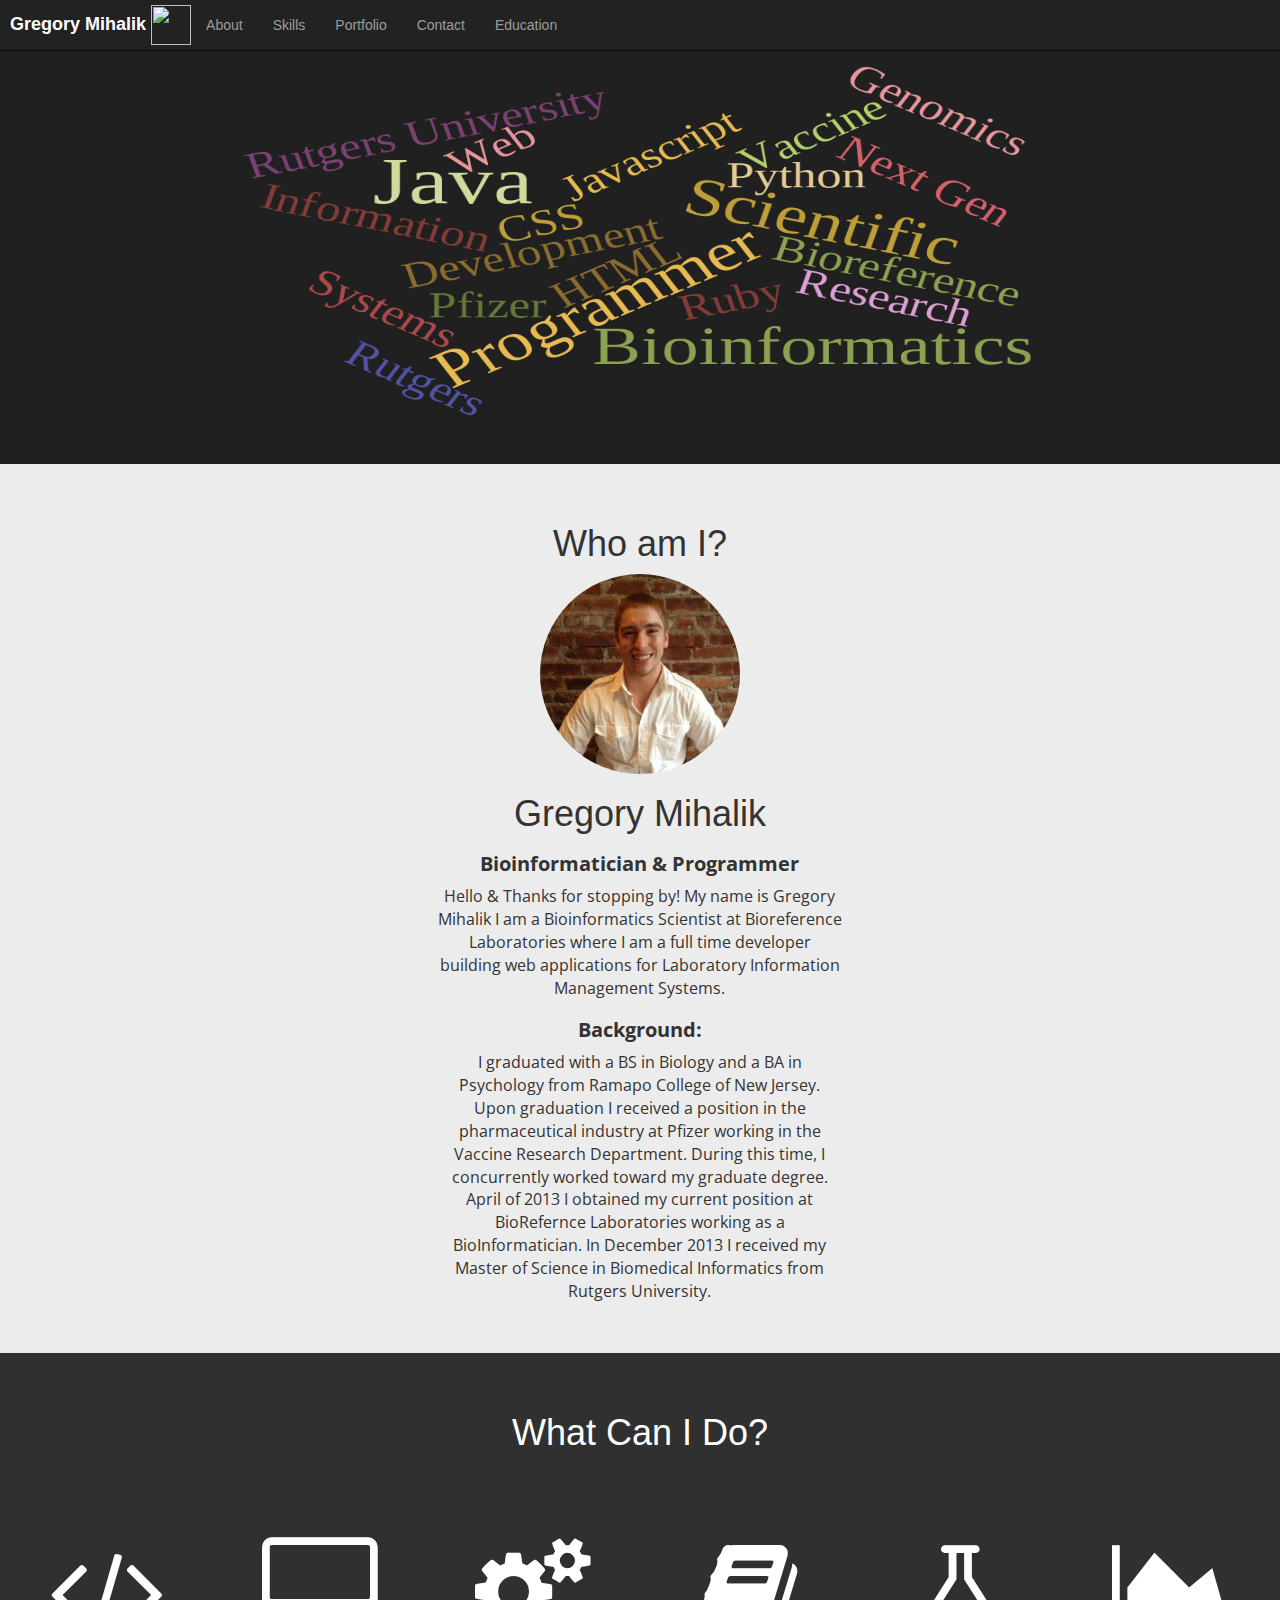
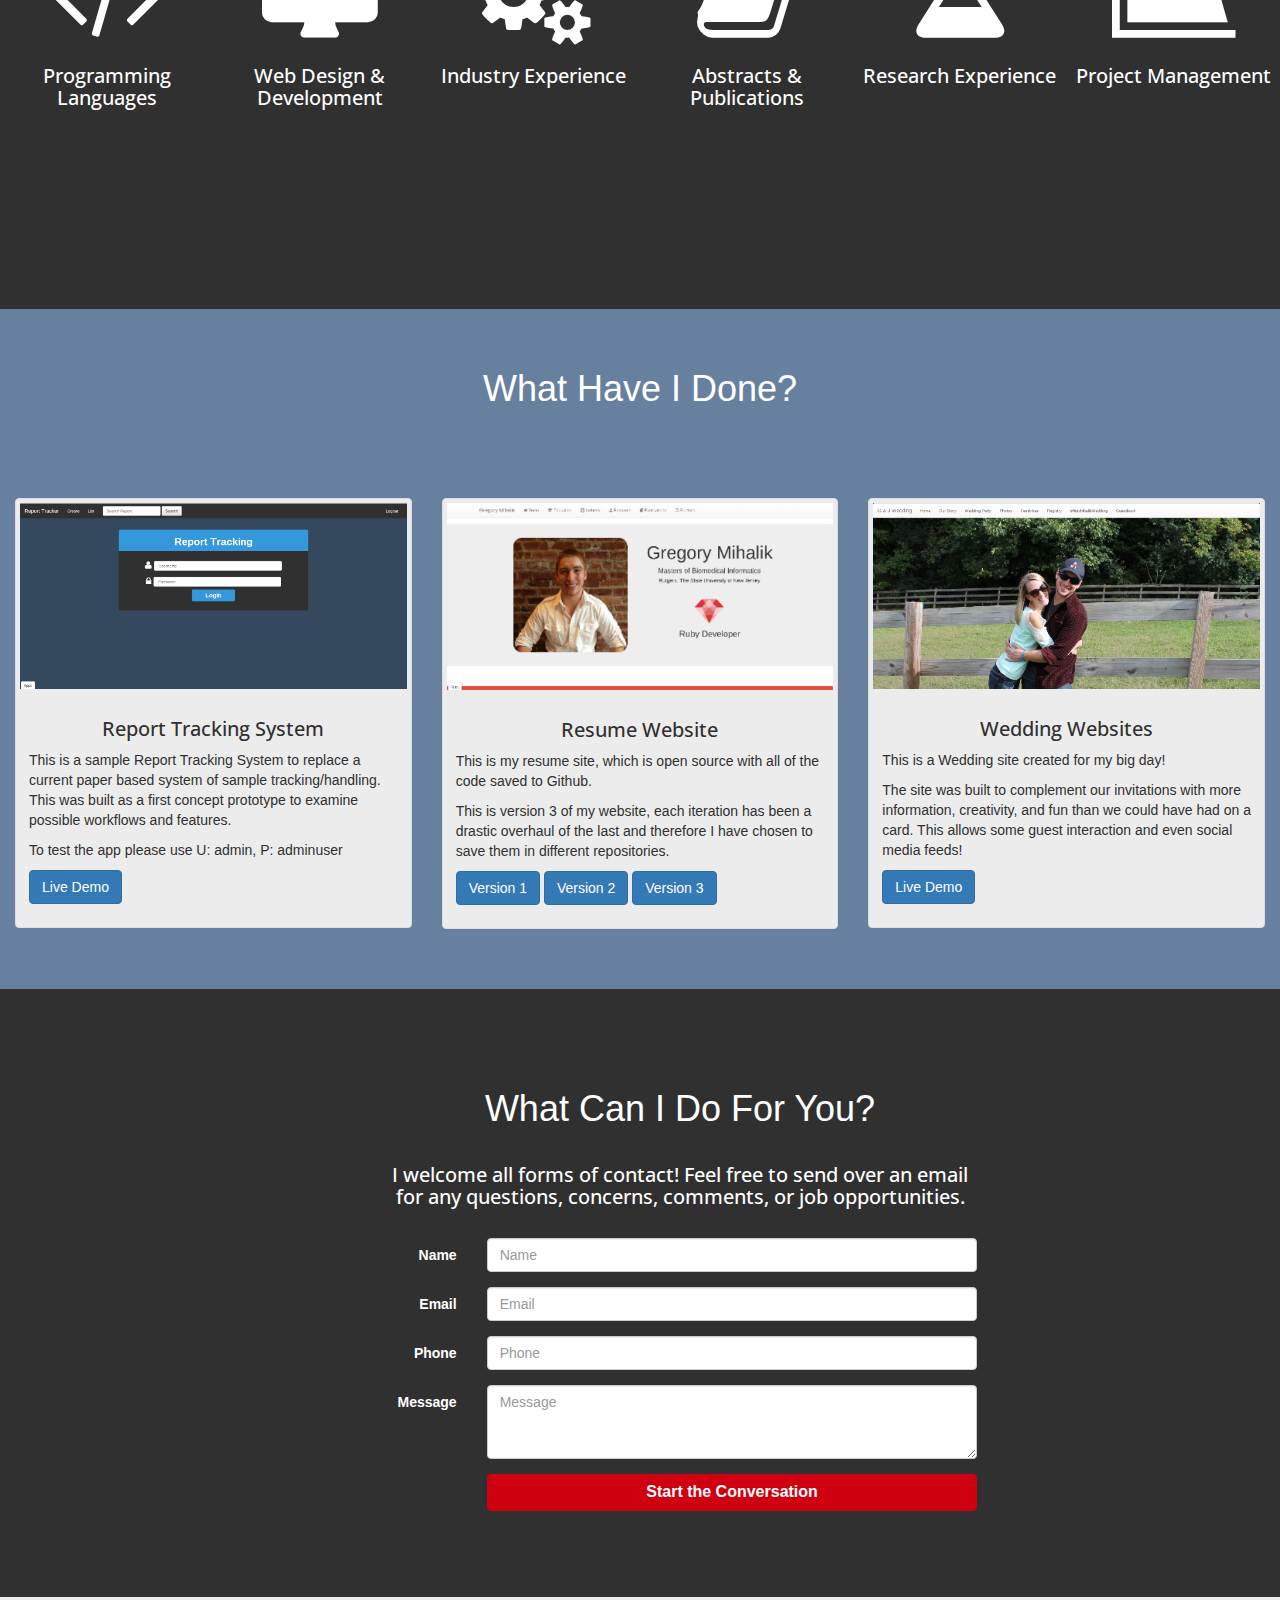
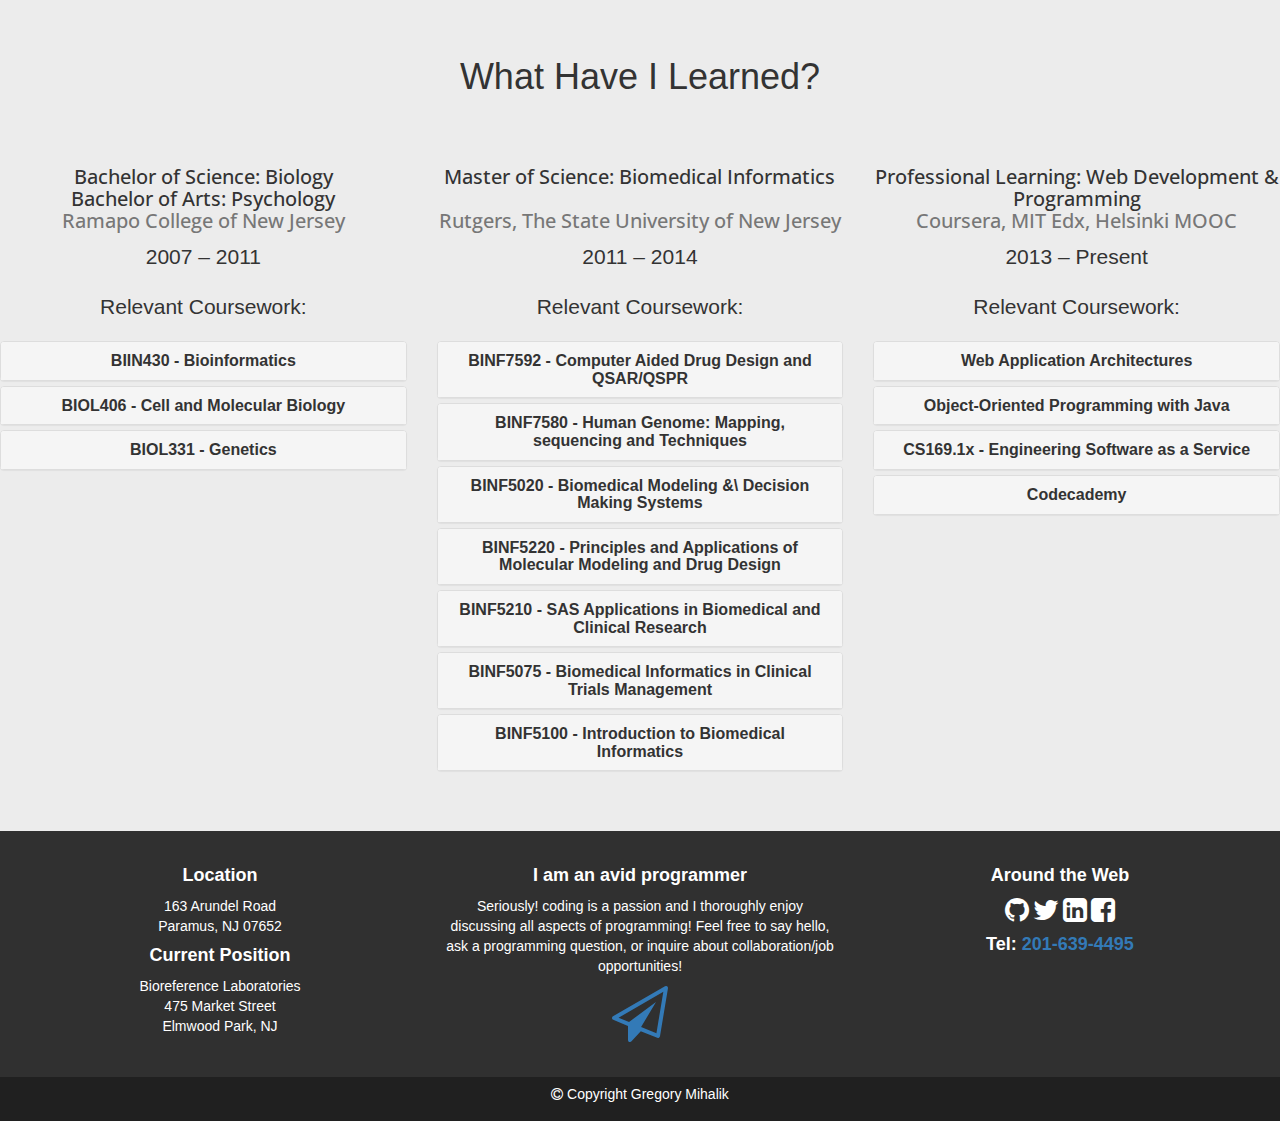
==== index.html @ 8626e76a "First Commit" ====
<html>
<head>
  <meta charset="utf-8">
  <title>Gregory Mihalik</title>
  <meta http-equiv="X-UA-Compatible" content="IE=edge">
  <link rel="stylesheet" href="https://netdna.bootstrapcdn.com/bootstrap/3.2.0/css/bootstrap.min.css" />
  <link rel="stylesheet" href="https://maxcdn.bootstrapcdn.com/bootstrap/3.2.0/css/bootstrap-theme.min.css" />
  <link rel="stylesheet" href="https://netdna.bootstrapcdn.com/font-awesome/4.2.0/css/font-awesome.css" />
  <link rel="stylesheet" type="text/css" href="https://fonts.googleapis.com/css?family=Pacifico&effect=emboss">
  <link href='http://fonts.googleapis.com/css?family=Open+Sans+Condensed:300,700' rel='stylesheet' type='text/css'>
  <link href='http://fonts.googleapis.com/css?family=Roboto+Slab' rel='stylesheet' type='text/css'>
  <link rel="stylesheet" href="./css/flat-resume-designs.css" type='text/css' />
</head>

<body>
  <div class="container">
    <nav class="navbar navbar-inverse navbar-fixed-top" role="navigation">
      <div class="container-fluid">
        <div class="navbar-header">
          <button type="button" class="navbar-toggle collapsed" data-toggle="collapse" data-target="#bs-example-navbar-collapse-1">
            <span class="sr-only">Toggle navigation</span>
            <span class="icon-bar"></span>
            <span class="icon-bar"></span>
            <span class="icon-bar"></span>
          </button>
          <a class="navbar-brand" href="#main-banner"><h4>Gregory Mihalik
                  <img src="" style="height:40px;"></h4>
                  <!--<img src="./oculardesigns_alt.png" style="height:50px;width:75px;padding:0px;margin:0px;">-->
                </a>
        </div>

        <div class="collapse navbar-collapse" id="bs-example-navbar-collapse-1">
          <ul class="nav navbar-nav">
            <li><a href="#the-what">About</a>
            </li>
            <li><a href="#the-services">Skills</a>
            </li>
            <li><a href="#the-portfolio">Portfolio</a>
            </li>
            <li><a href="#the-outreach">Contact</a>
            </li>
            <li><a href="#the-lab">Education</a>
            </li>
          </ul>
        </div>
      </div>
    </nav>

    <div class="row featurette">
      <div id="main-banner" class="col-xs-12" style="background:#202020;">
        <h1 id="brand"><img src="./media/wordcloud4.png" style="height:15%;width:75%;"></h1>
      </div>
    </div>

    <div id="the-what" class="row featurette">
      <div class="col-sm-12">
        <h2>Who am I?</h2>
      </div>
    </div>
    <div id="the-lab-details" class="row featurette">
      <div class="col-sm-4">
        <!--<p><img id="head-shot" src="./media/1bb7983.jpg"></p>-->
      </div>
      <div class="col-sm-4">
        <p>
          <img id="head-shot" src="./media/1bb7983.jpg">
        </p>
        <h2>Gregory Mihalik</h2>
        <h3><strong>Bioinformatician & Programmer</strong></h3>
        <p id="profile-details">
          Hello & Thanks for stopping by! My name is Gregory Mihalik I am a Bioinformatics Scientist at Bioreference Laboratories where I am a full time developer building web applications for Laboratory Information Management Systems.
          </p>
          <h3><strong>Background:</strong></h3>
          <p id="profile-details">
          I graduated with a BS in Biology and a BA in Psychology from Ramapo College of New Jersey. Upon graduation I received a position in the pharmaceutical industry at Pfizer working in the Vaccine Research Department. During this time, I concurrently
          worked toward my graduate degree. April of 2013 I obtained my current position at BioRefernce Laboratories working as a BioInformatician. In December 2013 I received my Master of Science in Biomedical Informatics from Rutgers University.
        </p>
      </div>
      <div class="col-sm-4">
        <!--<p><img id="head-shot" src="./media/1bb7983.jpg"></p>-->
      </div>
    </div>

    <div id="the-services" class="row featurette">
      <div class="col-md-12">
        <h2>What Can I Do?</h2>
        <div id="services-details" class="row featurette">
          <div class="col-sm-2">
            <button class="modal-btn" data-toggle="modal" data-target="#develop">
              <h2><i class="fa fa-code fa-3x"></i></h2>
              <h3>Programming Languages</h3>
            </button>
          </div>
          <div class="col-sm-2">
            <button class="modal-btn" data-toggle="modal" data-target="#webdesign">
              <h2><i class="fa fa-desktop fa-3x"></i></h2>
              <h3>Web Design & Development</h3>
            </button>
          </div>
          <div class="col-sm-2">
            <button class="modal-btn" data-toggle="modal" data-target="#industry-exp">
              <h2><i class="fa fa-cogs fa-3x"></i></h2>
              <h3>Industry Experience</h3>
            </button>
          </div>
          <div class="col-sm-2">
            <button class="modal-btn" data-toggle="modal" data-target="#social">
              <h2><i class="fa fa-book fa-3x"></i></h2>
              <h3>Abstracts &amp; Publications</h3>
            </button>
          </div>
          <div class="col-sm-2">
            <button class="modal-btn" data-toggle="modal" data-target="#research-exp">
              <h2><i class="fa fa-flask fa-3x"></i></h2>
              <h3>Research Experience</h3>
            </button>
          </div>
          
          <div class="col-sm-2">
            <button class="modal-btn" data-toggle="modal" data-target="#analytics">
              <h2><i class="fa fa-area-chart fa-3x"></i></h2>
              <h3>Project Management</h3>
            </button>
          </div>
        </div>
      </div>
    </div>

    <!-- Begin Modals -->
    <div class="modal fade" id="webdesign" tabindex="-1" role="dialog" aria-labelledby="myModalLabel" aria-hidden="true">
      <div class="modal-dialog">
        <div class="modal-content">
          <div class="modal-header">
            <button type="button" class="close" data-dismiss="modal"><span aria-hidden="true">&times;</span><span class="sr-only">Close</span>
            </button>
            <h4 class="modal-title" id="myModalLabel">Web Design & Development</h4>
          </div>
          <div class="modal-body">
           <h3>I design and develop web applications utilizting the following practices:</h3>
            <ul>
              <li>Object-Oriented Design (OOD) & Object-Oriented Programming (OOP)</li>
              <li>User Experience Planning & User Interface Design</li>
              <li>Responsive Mobile Friendly Designs</li>
              <li>Cross-browser functinality</li>
            </ul>
          <h3>I implement these practices to when :</h3>
            <ul>
              <li>Web applications using Ruby Sinatra and Python Flask</li>
              <li>File parsing and data extraction</li>
              <li>API Development and integration with 3rd party vendors</li>
              <li>Full stack web development</li>
            </ul>

          </div>
          <div class="modal-footer">
            <button type="button" class="btn btn-default" data-dismiss="modal">Close</button>
          </div>
        </div>
      </div>
    </div>
    <div class="modal fade" id="industry-exp" tabindex="-1" role="dialog" aria-labelledby="myModalLabel" aria-hidden="true">
      <div class="modal-dialog">
        <div class="modal-content">
          <div class="modal-header">
            <button type="button" class="close" data-dismiss="modal"><span aria-hidden="true">&times;</span><span class="sr-only">Close</span>
            </button>
            <h4 class="modal-title" id="myModalLabel">Industry Experience</h4>
          </div>
          <div class="modal-body">
                    <h3>April 2013 – Present: Bioinformatics Scientist 
          <br><span class="text-muted">Bio-reference Laboratories, Elmwood Park, NJ</span></h3>
          <p class="lead" style="font-size:16px">Perform microarray Comparative Genomic Hybridization experiments on patient blood and bone marrow samples in the Cancer Genetics department. Assist in the generation and collection of data for patient samples.Utilize Bioinformatics skills to facilitate and streamline laboratory functions and data analysis.</p>
        <ul>
            <li><p style="font-size:15px">Perform job responsibilities in a CLIA-certified oncology diagnostics laboratory according to cGMP/GLP compliance guidelines and all other regulatory agency requirements.</p></li>
            <li><p style="font-size:15px">Preparation, extraction, and purification of DNA from patient peripheral blood and bone marrow samples.</p></li>
            <li><p style="font-size:15px">Perform array Comparative Genomic Hybridization, array CGH, experiments and associated data analysis.  </p></li>
            <li><p style="font-size:15px">Apply Good Documentation skills and advance skills in Microsoft Office suite and software applications.</p></li>
            <li><p style="font-size:15px">Utilize Agilent Genomic Workbench Data Analysis in order to interpret chromosomal aberrations.</p></li>
            <li><p style="font-size:15px">Maintain and develop in-house laboratory information management systems to increase automation and increase workflow capabilities.</p></li>
            <li><p style="font-size:15px">Facilitate the creation of a Somatic cancer mutation Hot Spot panel for the development of a Next Generation Sequencing test. </p></li>
            <li><p style="font-size:15px">Address user issues with tracking system using support ticket monitoring system.</p></li>
            <li><p style="font-size:15px">Developing and integrating a Next Generation Sequencing pipeline to existing LIM systems for Ion Torrent PGM machines.</p></li>
        </ul>
        <hr>
        <h2 class="featurette-heading">June 2011 – April 2013: Associate Scientist<br>
          <span class="text-muted">Pfizer Inc. Pearl River, NY - Vaccine Research Department </span></h2>
          <p class="lead" style="font-size:16px">Contract Associate Scientist with Kelly Scientific Services Perform Serum Bactericidal Assays (SBA) for high throughput clinical testing for the development of a vaccine against Neisseria Meningitidis serogroup B (MnB). Assist in the generation and collection of data for Phase II and Phase III clinical trials. Collaborate in validating laboratory equipment and assay reagents.</p>
          <ul>
            <li><p style="font-size:15px">Clinical testing of antibody responses through bactericidal assays using aseptic techniques under current BSL-II conditions.</p></li>
            <li><p style="font-size:15px">Perform job responsibilities in compliance with cGMP/GLP guidelines and all other regulatory agency requirements.</p></li>
            <li><p style="font-size:15px">Apply Good Documentation skills and advance skills in Microsoft Office suite and software applications.</p></li>
            <li><p style="font-size:15px">Collaborate in investigational projects in order to examine assay parameters and present data and reports to senior management for experiment optimization.</p></li>
            <li><p style="font-size:15px">Participate in cross functional groups to develop processes for the streamlining of pre-clinical data housing. (Access database)</p></li>
          </ul>
        </div>  
          </div>
        </div>
      </div>
    </div>
    <div class="modal fade" id="social" tabindex="-1" role="dialog" aria-labelledby="myModalLabel" aria-hidden="true">
      <div class="modal-dialog">
        <div class="modal-content">
          <div class="modal-header">
            <button type="button" class="close" data-dismiss="modal"><span aria-hidden="true">&times;</span><span class="sr-only">Close</span>
            </button>
            <h4 class="modal-title" id="myModalLabel">Abstracts &amp; Publications</h4>
          </div>
          <div class="modal-body">
            <h2 class="featurette-heading">Publications</h2>
        <p>CG Reich, <strong>GR Mihalik</strong>, AN Iskander, JC Seckler, MS Weiss. “Adolescent chronic mild stress alters hippocampal CB1 receptor-mediated excitatory neurotransmission and plasticity” Neuroscience. 2013 Sep 13. pii: S0306-4522(13)00762-8. 
        <a href= "http://www.ncbi.nlm.nih.gov/pubmed/?term=mihalik+gr">doi: 10.1016/j.neuroscience.2013.08.066.</a></p>
        <hr>
        
        <h2 class="featurette-heading">Abstracts</h2>
        <p>A Leon, D Dias-santagata, JM Marino, KD Moreno, R Obrera, <strong>GR Mihalik</strong>, Y Kemel, DR Borger, LP Le, AJ Lafrate, J Weisberger. “Tumor Profiling: A Clinical Approach for Personalized Medicine” (2013)</p>
        <hr>
        <p>A Leon, DW Sevilla, JM Marino, KD Moreno, R Obrera, <strong>GR Mihalik</strong>, Y Kemel, P Lee, L Feldman, L Alexa, C Villamil, Y Shevchenko, J Weisberger. “Array Comparative Genomic Hybridization: a First Tier Clinical Diagnostic Test for the Genomic Profiling and Prognosis of Lymphoid and Plasma Cells Neoplasms” (2013)</p>
        <hr>
        <p>W Levine, <strong>GR Mihalik</strong>, K Manz, CG Reich. “Effects of Chronic Social Defeat on Hippocampal-Dependent Fear Conditioning in Adolescent Rats” (2011) Hunter College, New York. N.E.U.R.O.N</p>
        <hr>
        <p>MS Weiss, A Iskander, <strong>GR Mihalik</strong>, C Siochi, A Swanson, S Meilands, CG Reich. “Chronic Stress Regulation of the Endocannabinoid System: Effects on Hippocampal Synaptic Physiology” (2010) San Diego, CA. Society for Neuroscience. Hunter College, New York, NY. N.E.U.R.O.N</p>
        <hr>
        <p>MS Weiss, A Iskander, <strong>GR Mihalik</strong>, C Siochi, A Swanson, S Meilands, CG Reich. “Effects of Chronic Mild Stress on Trace and Contextual Fear Conditioning in Male and Female Rats” (2010) Hunter College, New York, NY. N.E.U.R.O.N. Chicago, IL, Society for Neuroscience</p>
        <hr>
        <p>MS Weiss, A Iskander, <strong>GR Mihalik</strong>, A Swanson, CG Reich. “Effects of Stress on Conditioned Taste Aversion” (2010) Mahwah, NJ. Ramapo College Psychology Symposium</p>

          </div>
          <div class="modal-footer">
            <button type="button" class="btn btn-default" data-dismiss="modal">Close</button>
          </div>
        </div>
      </div>
    </div>
    <div class="modal fade" id="research-exp" tabindex="-1" role="dialog" aria-labelledby="myModalLabel" aria-hidden="true">
      <div class="modal-dialog">
        <div class="modal-content">
          <div class="modal-header">
            <button type="button" class="close" data-dismiss="modal"><span aria-hidden="true">&times;</span><span class="sr-only">Close</span>
            </button>
            <h4 class="modal-title" id="myModalLabel">Research Experience</h4>
          </div>
          <div class="modal-body">
            <h3>January 2013 - Present</h3>
        <h4>University of Medicine and Dentistry of New Jersey, Newark, NJ   
        <br>Biomedical Informatics Department <br>Computational Docking, Protein Structure Analysis</h4>
        <p>
        <ul>
            <li>Performing protein-ligand docking and protein structural analysis study</li>
            <li>Preparation of Focal Adhesion Kinase, FAK, protein structure PDB files for docking analysis using UCSD Chimera</li>
            <li>Compilation of chemical database for analysis using NCI Chemical Data-bank</li>
            <li>Computational Docking of FAK Inhibitors to Ameliorate the Effects of FAK – VEGFR-3 Protein – Protein Interaction as a Possible Cancer Therapy</li>
            <li>Implementation of UCSF DOCK for the computational docking of chemical database against FAK - VEGFR-3 binding pocket</li>
        </ul>
        </p>
        
        <hr>
        
        <h3>June 2010 – June 2011</h3>
        <h4>Ramapo College of New Jersey, Mahwah, NJ Psychology (Neuroscience) Department
        <br>In Vivo Electrophysiology, Hippocampus recordings</h4>
        <p>
        <ul>
            <li>Organized and performed chronic mild unpredictable stress protocol on 18 – 24 animals per cycle for 3 cycles</li>    
            <li>Performed regular care and maintenance for animals and cage room</li>
            <li>Preparation of artificial cerebral spinal fluid and other experiment pharmaceutical solutions</li>
            <li>Performed dissection, extraction, and preparation of hippocampus slices</li>
            <li>Conducted electrophysiology experiments recording field populations of neural responses under normal and various pharmacological conditions</li>
            <li>Presented preliminary results at Society for Neuroscience annual national meeting, San Diego, CA, <br> under the abstract <strong>“Chronic Stress Regulation of the Endocannabinoid System: Effects on Hippocampal Synaptic Physiology”</strong></li>
        </ul>
        
        <hr>
        
        <h3>June 2009 – June 2010</h3>
        <h4>Ramapo College of New Jersey, Mahwah, NJ Psychology (Neuroscience) Department
        <br>Behavioral Pharmacology involving the endocannabinoid system, stress, aversive learning and gender differences.</h4>
        <p>
        <ul>
            <li>Performed chronic mild unpredictable stress protocol on 18 – 24 animals per cycle for 4 cycles</li>
            <li>Performed regular care and maintenance for animals and cage room</li>
            <li>Conducted fear conditioning experiments</li>
            <li>Assisted in recording and analysis of freezing behavior data</li>
            <li>Presented results at North East Undergraduate Research Organization for Neuroscience, Boston, MA <br> under the  abstract <strong>“Effects of Chronic Mild Stress on Trace and Contextual Fear Conditioning in Male and Female Rats”</strong></li>
        </ul>
        </p>
            
          </div>
          <div class="modal-footer">
            <button type="button" class="btn btn-default" data-dismiss="modal">Close</button>
          </div>
        </div>
      </div>
    </div>
    <div class="modal fade" id="develop" tabindex="-1" role="dialog" aria-labelledby="myModalLabel" aria-hidden="true">
      <div class="modal-dialog">
        <div class="modal-content">
          <div class="modal-header">
            <button type="button" class="close" data-dismiss="modal"><span aria-hidden="true">&times;</span><span class="sr-only">Close</span>
            </button>
            <h4 class="modal-title" id="myModalLabel">Programming Languages</h4>
          </div>
          <div class="modal-body">
           <h3>Programming is about the right tool for the right job, during my experiences
           as a developer I have learned to use many tools to solve a variety of problems.</h3>
           
           <h3>Proficient With:</h3>
           <ul id="prog-list">
             <li>Python</li>
             <li>VB</li>
             <li>MySQL</li>
             <li>HTML</li>
             <li>CSS</li>
             <li>Java</li>
           </ul>
           <h3>Familiar With:</h3>
           <ul id="prog-list">
             <li>Ruby</li>
             <li>Javascript</li>
           </ul>
          </div>
          <div class="modal-footer">
            <button type="button" class="btn btn-default" data-dismiss="modal">Close</button>
          </div>
        </div>
      </div>
    </div>
    <div class="modal fade" id="analytics" tabindex="-1" role="dialog" aria-labelledby="myModalLabel" aria-hidden="true">
      <div class="modal-dialog">
        <div class="modal-content">
          <div class="modal-header">
            <button type="button" class="close" data-dismiss="modal"><span aria-hidden="true">&times;</span><span class="sr-only">Close</span>
            </button>
            <h4 class="modal-title" id="myModalLabel">Project Management</h4>
          </div>
          <div class="modal-body">
            Project Management is an intergral part of programming design and implementation,
            within the group I work in I utilize the following for project planning and tracking:
            <ul>
              <li>JIRA for task and workload tracking using Agile methodology</li>
              <li>Microsoft Project for high level planning and timeline development</li>
              <li>Produce weekly summary reports for completed tasks, outstanding issues, and overall project progression</li>
            </ul>
          </div>
          <div class="modal-footer">
            <button type="button" class="btn btn-default" data-dismiss="modal">Close</button>
          </div>
        </div>
      </div>
    </div>
    <!-- End Modals -->

    <div id="the-portfolio" class="row featurette">
      <div class="col-md-4">
      </div>
      <div class="col-md-4">
        <h2>What Have I Done?</h2>
      </div>
      <div class="col-md-4">
      </div>
    </div>

    <div id="the-portfolio" class="row">
      <div class="col-sm-6 col-md-4">
        <div class="thumbnail">
          <img src="./media/rep-tracker.png" alt="...">
          <div class="caption">
            <h3>Report Tracking System</h3>
            <p>
              This is a sample Report Tracking System to replace a current paper based system of sample tracking/handling. This was built as a first concept prototype to examine possible workflows and features.</p>
              <p>To test the app please use U: admin, P: adminuser
            </p>
            <p><a href="http://rep-tracker-c9-gmihalik.c9.io/" class="btn btn-primary" target="_blank" role="button">Live Demo</a> 
            </p>
          </div>
        </div>
      </div>

      <div class="col-sm-6 col-md-4">
        <div class="thumbnail">
          <img src="./media/GregoryMihalik.png" alt="...">
          <div class="caption">
            <h3>Resume Website</h3>
            <p>
              This is my resume site, which is open source with all of the code saved to Github.</p> 
              <p>This is version 3 of my website, each iteration has been a drastic overhaul of the last and therefore I have chosen to save them in different repositories.
            </p>
            <p>
            <a href="https://sites.google.com/site/gregorymihalik" target="_blank" class="btn btn-primary" role="button">Version 1</a>
            <a href="https://github.com/gmihalik/resume-website" target="_blank" class="btn btn-primary" role="button">Version 2</a>
            <a href="http://www.gregorymihalik.com" target="_blank" class="btn btn-primary" role="button">Version 3</a>
            </p>
          </div>
        </div>
      </div>

      <div class="col-sm-6 col-md-4">
        <div class="thumbnail">
          <img src="./media/GnJWedding.png" alt="...">
          <div class="caption">
            <h3>Wedding Websites</h3>
            <p>This is a Wedding site created for my big day! </p>
            <p>The site was built to complement our invitations with more information, creativity, and fun than we could have had on a card. This allows some guest interaction and even social media feeds!
            </p>
            <p><a href="https://preview.c9.io/gmihalik/gj-wedding/index.html" target="_blank" class="btn btn-primary" role="button">Live Demo</a>
            </p>
          </div>
        </div>
      </div>
    </div>


    <div id="the-outreach" class="row featurette">
      <div class="col-md-3">
      </div>
      <div id="contact-form" class="col-md-6">
        <h2 id="contact-title">What Can I Do For You?</h2>
        <h3 id="contact-body">I welcome all forms of contact! Feel free to send 
        over an email for any questions, concerns, comments, or job opportunities.
        </h3>
        <form class="form-horizontal" role="form" method="post" action="test.php">
          <div class="form-group">
            <label for="inName" class="col-sm-2 control-label">Name</label>
            <div class="col-sm-10">
              <input type="text" class="form-control" name="inName" id="inName" placeholder="Name">
            </div>
          </div>
          <div class="form-group">
            <label for="inEmail" class="col-sm-2 control-label">Email</label>
            <div class="col-sm-10">
              <input type="email" class="form-control" name="inEmail" id="inEmail" placeholder="Email">
            </div>
          </div>
          <div class="form-group">
            <label for="inPhone" class="col-sm-2 control-label">Phone</label>
            <div class="col-sm-10">
              <input type="tel" class="form-control" name="inPhone" id="inPhone" placeholder="Phone">
            </div>
          </div>
          <div class="form-group">
            <label for="inMessage" class="col-sm-2 control-label">Message</label>
            <div class="col-sm-10">
              <textarea class="form-control" name="inMessage" id="inMessage" placeholder="Message" rows="3"></textarea>
            </div>
          </div>
          <div class="form-group">
            <div class="col-sm-offset-2 col-sm-10">
              <button type="submit" id="send-btn" class="btn btn-primary">Start the Conversation</button>
            </div>
          </div>
        </form>
      </div>
      <div class="col-md-3">
      </div>
    </div>

    <div id="the-lab" class="row featurette">
      <div class="col-xs-12">
        <h2>What Have I Learned?</h2>
      </div>
    </div>
    <div id="the-lab-details" class="row featurette">
      <div class="col-sm-4">
        <h3>Bachelor of Science: Biology<br>
          Bachelor of Arts: Psychology<br>
          <span class="text-muted">Ramapo College of New Jersey</span></h3>
        <p class="lead">2007 – 2011</p>
        <p class="lead">Relevant Coursework:</p>
        <div class="panel-group" id="accordionRamapo">
          <div class="panel panel-default">
            <div class="panel-heading">
              <h4 class="panel-title">
        <a data-toggle="collapse" data-parent="#accordionRamapo" href="/education#collapseRamapoOne">
          BIIN430 - Bioinformatics
        </a>
      </h4>
            </div>
            <div id="collapseRamapoOne" class="panel-collapse collapse ">
              <div class="panel-body">
                The Bioinformatics course is designed to provide hands-on introduction to this emerging technological science for students of Bioinformatics, Biology, Biochemistry, health sciences, computer science and other related fields. In this course, students will
                learn about the major issues concerning representation, analysis and application of biological, molecular and biochemical information, especially from computational point of view. This course is divided into lecture and laboratory. The
                laboratory will be taught in an Internet equipped computer lab. It contains exercises to acquaint the students with the latest Internet based as well as commercial Bioinformatics tools and resources.. The lectures will mostly focus on
                introduction to various computational methods for solving problems in genome and protein analysis. Strengths and limitations of each method will also be discussed. Some of the topics to be covered in the lectures are: Fundamentals of Gene
                Structure and Function, Database Searches, Molecular Sequence Analysis, Molecular Phylogenetics, Genomics, Gene Identification, Proteomics and Structure-Function Predictions.
              </div>
            </div>
          </div>
          <div class="panel panel-default">
            <div class="panel-heading">
              <h4 class="panel-title">
        <a data-toggle="collapse" data-parent="#accordionRamapo" href="/education#collapseRamapoTwo">
          BIOL406 - Cell and Molecular Biology
        </a>
      </h4>
            </div>
            <div id="collapseRamapoTwo" class="panel-collapse collapse">
              <div class="panel-body">
                This course consists of lecture and lab in which students will acquire the current state of knowledge about the cells and their biology at molecular level. The concept learning process will be aided with many interesting experiments. The structure and
                function of cells will be discussed in relation to important cellular processes. Concepts to be covered include: the biology of macromolecules that the cells are made of (review), the technology for probing cell structure and function,
                membrane and organelle structure and function, topics on regulation of gene expression, signal transduction, cell division, cancer, and apoptosis. The experimental approaches that have lead to the current knowledge of celular structure
                and function will be presented whenever possible. In addition, Bioinformatics, Genomics, and Proteomics which utilize computer science tools to study molecular biology, will also be introduced.
              </div>
            </div>
          </div>
          <div class="panel panel-default">
            <div class="panel-heading">
              <h4 class="panel-title">
        <a data-toggle="collapse" data-parent="#accordionRamapo" href="/education#collapseRamapoThree">
          BIOL331 - Genetics
        </a>
      </h4>
            </div>
            <div id="collapseRamapoThree" class="panel-collapse collapse">
              <div class="panel-body">
                A study of the mechanisms of inheritance and gene action from the molecular to the organismic and population levels. Topics include: Mendalian principles, molecular genetics, genetic mapping, population genetics and quantitative genetics
              </div>
            </div>
          </div>
        </div>
      </div>
      <div class="col-sm-4">
        <h3>Master of Science: Biomedical Informatics <br>
          <br><span class="text-muted">Rutgers, The State University of New Jersey</span></h3>
        <p class="lead">2011 – 2014</p>
        <p class="lead">Relevant Coursework:</p>
        <div class="panel-group" id="accordion">
          <div class="panel panel-default">
            <div class="panel-heading">
              <h4 class="panel-title">
        <a data-toggle="collapse" data-parent="#accordion" href="/education#collapseOne">
          BINF7592 - Computer Aided Drug Design and QSAR/QSPR
        </a>
      </h4>
            </div>
            <div id="collapseOne" class="panel-collapse collapse ">
              <div class="panel-body">
                One of the most commonly used computer assisted drug design methods in the optimization of lead compounds is the ligand based drug design. Representative samples of computational problems in computer assisted drug design are discussed with an emphasis
                on obtaining the deeper understanding of the computational methods and algorithms used to solve these problems. Topics covered in this course include an overview of rational drug design, the molecular modeling of small molecule by molecular
                orbital methods (semi-empirical, ab initio, density functional methods), the use of small molecular database in drug design, chemoinformatics, the development of molecular force field parameters, the conformational search of small chemical
                compounds, the determination of pharmacophore, the traditional quantitative structure activity/property relationships (QSAR/QSPR), and three dimensional QSAR methods.
              </div>
            </div>
          </div>
          <div class="panel panel-default">
            <div class="panel-heading">
              <h4 class="panel-title">
        <a data-toggle="collapse" data-parent="#accordion" href="/education#collapseTwo">
          BINF7580 - Human Genome: Mapping, sequencing and Techniques
        </a>
      </h4>
            </div>
            <div id="collapseTwo" class="panel-collapse collapse">
              <div class="panel-body">
                This course addresses the basic concepts of bioinformatics. It reviews and summarizes the computational skills needed to solve problems in biology. It discusses how to obtain, establish, and maintain research information in biology. It presents many solutions
                to bioinformatics, including software packages available, usages, and development. This is an essential prerequisite to using genomic information to explain enzymatic processes that underlie cell behavior, understanding the molecular basis
                of disease, and achieving rational drug design. Topics include: role of Genome Project in predicting and determining gene function; recent advances in DNA coding sequences and gene predictions from raw data; basic string searching algorithms;
                dynamic programming sequence alignment algorithms; protein structure prediction
              </div>
            </div>
          </div>
          <div class="panel panel-default">
            <div class="panel-heading">
              <h4 class="panel-title">
        <a data-toggle="collapse" data-parent="#accordion" href="/education#collapseThree">
          BINF5020 - Biomedical Modeling &\ Decision Making Systems
        </a>
      </h4>
            </div>
            <div id="collapseThree" class="panel-collapse collapse">
              <div class="panel-body">
                This course introduces the use of differential equations and relevant mathematical concepts to describe health care and physiological systems. The course focuses on the methods and resources of computer simulation and modeling which are suitable for analyzing
                medical and health care problems under a broad categories of conditions for constructing solutions to optimize decisions concerned with important variables both in health care organizations (such as efficacy of information transfer, productivity
                &\ resource utilization), and in physiological systems in such areas as drug dosage, pulmonary transport, cardiac output, kidney function, etc.).
              </div>
            </div>
          </div>
          <div class="panel panel-default">
            <div class="panel-heading">
              <h4 class="panel-title">
        <a data-toggle="collapse" data-parent="#accordion" href="/education#collapseFour">
          BINF5220 - Principles and Applications of Molecular Modeling and Drug Design
        </a>
      </h4>
            </div>
            <div id="collapseFour" class="panel-collapse collapse">
              <div class="panel-body">
                Topics relevant to the computational aspects of molecular modeling and drug design are discussed with an emphasis on use of the software to carry out these functions. Topics covered include the general principles of modeling small molecules, the use of
                database searching to facilitate new drug design, the use of the computer in new lead compound discovery and drug design, modeling drug-biomacromolecule interactions, protein structure modeling and prediction, and quantitative structure-function
                relationship. Didactic material covered in lectures is expanded upon and reinforced by computer laboratory assignments using SYBYL, and students are expected to complete a semester project that should demonstrate students ability to use
                the SYBYL software on specific applications
              </div>
            </div>
          </div>
          <div class="panel panel-default">
            <div class="panel-heading">
              <h4 class="panel-title">
        <a data-toggle="collapse" data-parent="#accordion" href="/education#collapseFive">
          BINF5210 - SAS Applications in Biomedical and Clinical Research
        </a>
      </h4>
            </div>
            <div id="collapseFive" class="panel-collapse collapse">
              <div class="panel-body">
                Current uses of computer as a tool for scientific enquiry are stressed. Students explore techniques for searching the computer-based databases containing research literature. Ways of formulating problems and hypotheses for statistical analysis of clinical,
                health services, laboratory and biomedical data. Issues in the design, organization and operation of randomized controlled clinical trials and intervention studies, and analysis of qualitative and quantitative data. Students use SAS programming
                techniques for management and analysis of health science data. Laboratory instruction in use and application of software packages for micro and mainframe computers
              </div>
            </div>
          </div>
          <div class="panel panel-default">
            <div class="panel-heading">
              <h4 class="panel-title">
        <a data-toggle="collapse" data-parent="#accordion" href="/education#collapseSix">
          BINF5075 - Biomedical Informatics in Clinical Trials Management
        </a>
      </h4>
            </div>
            <div id="collapseSix" class="panel-collapse collapse">
              <div class="panel-body">
                At the end of the course the student should be able to: - Describe the Clinical Trial Process and define the role of the related departments and personnel in the development of drugs, devices and biologics. - Describe the different means of acquiring
                Clinical Trial data including the use of Case Report Forms. - Plan and create a Clinical Trial Data Management Protocol document. - Create and use relational databases for the purposes of secure, efficient data storage and retrieval. -
                Describe the role of CDISC in the Clinical Trial Data Management - Apply the project management techniques such as construction of Gantt chart and Work Breakdown Structure. - Describe and apply different data cleaning techniques for ensuring
                data quality. - Identify some prescribed procedures for proper reporting of clinical trials
              </div>
            </div>
          </div>
          <div class="panel panel-default">
            <div class="panel-heading">
              <h4 class="panel-title">
        <a data-toggle="collapse" data-parent="#accordion" href="/education#collapseSeven">
          BINF5100 - Introduction to Biomedical Informatics        
        </a>
      </h4>
            </div>
            <div id="collapseSeven" class="panel-collapse collapse">
              <div class="panel-body">
                This course aims to provide an overview and fundamental knowledge of biomedical informatics. In addition to a bird's eye view of the actively evolving field of biomedical informatics, some details of bioinformatics applications in clinical setting are
                also discussed in this course. Topics covered encompass various areas of biomedical and healthcare informatics, including biomedical modeling, clinical decision support, imaging informatics, public health informatics, pharmacogenomics,
                clinical proteomics, and metabolomics.
              </div>
            </div>
          </div>
        </div>
      </div>
      <div class="col-sm-4">
        <h3>
  Professional Learning: Web Development & Programming

          <br><span class="text-muted">Coursera, MIT Edx, Helsinki MOOC</span></h3>
        <p class="lead">2013 – Present</p>
        <p class="lead">Relevant Coursework:</p>
        <div class="panel-group" id="accordionMOOC">
          <div class="panel panel-default">
            <div class="panel-heading">
              <h4 class="panel-title">
        <a data-toggle="collapse" data-parent="#accordionMOOC" href="/education#collapseMOOCOne">
          Web Application Architectures
        </a>
      </h4>
            </div>
            <div id="collapseMOOCOne" class="panel-collapse collapse">
              <div class="panel-body">
                <a href="https://www.coursera.org/maestro/api/certificate/get_certificate?verify-code=7KL5J58EP7" target="_blank">
                <h4>Coursera MOOC provided thorugh University of New Mexico</h4></a>
                Learned how to build and deploy modern web application architectures – applications that run over the Internet, in the "cloud," using a browser as the user interface.
                This course explores the development of web application architectures from an engineering perspective.
                <br>
                <br>
                <ul id="mylist">
                  <li>Design, develop and deploy a modern web application</li>
                  <li>Understand the major architectural components in web apps, and how they fit together</li>
                  <li>Use Ruby on Rails</li>
                  <li>Better understand modern software engineering practice</li>
                </ul>
                  
                </div>
            </div>
          </div>
          
          <div class="panel panel-default">
            <div class="panel-heading">
              <h4 class="panel-title">
        <a data-toggle="collapse" data-parent="#accordionMOOC" href="/education#collapseMOOCThree">
          Object-Oriented Programming with Java
        </a>
      </h4>
            </div>
            <div id="collapseMOOCThree" class="panel-collapse collapse">
              <div class="panel-body">
             <h4>University of Helsinki's MOOC for OOP with Java</h4>
              <h5>Object-Oriented programming with Java, part I</h5>
              In the course, you will learn all the basics of computer programming, algorithms and object-oriented programming using the Java programming language. The course includes comprehensive course materials and plenty of programming exercises
              <h5>(Future Course) Object-Oriented programming with Java, part II</h5>
              This course is a direct continuaton of the course Object-Oriented Programming with Java, part I (including week numbering). In Part II, we will dwell deeper into the world of object-oriented programming.
              </div>
            </div>
          </div>
          
          <div class="panel panel-default">
            <div class="panel-heading">
              <h4 class="panel-title">
        <a data-toggle="collapse" data-parent="#accordionMOOC" href="/education#collapseMOOCFour">
          CS169.1x - Engineering Software as a Service
        </a>
      </h4>
            </div>
            <div id="collapseMOOCFour" class="panel-collapse collapse">
              <div class="panel-body">
             <h4>UC BerkeleyX MOOC through Edx</h4>
             <ul>
               <li> CS169.1x teaches the fundamentals for engineering long-lasting software using highly-productive Agile techniques to develop Software as a Service (SaaS) using Ruby on Rails.</li>
               <li>Students will understand the new challenges and opportunities of SaaS versus shrink-wrapped software.</li>
               <li>They will understand and apply fundamental programming techniques to the design, development, testing, and public cloud deployment of a simple SaaS application.</li>
               <li>Students will use best-of-breed tools that support modern development techniques including behavior-driven design, user stories, test-driven development, velocity, and pair programming. </li>
             </ul>
             </div>
            </div>
          </div>
          
          
          <div class="panel panel-default">
            <div class="panel-heading">
              <h4 class="panel-title">
        <a data-toggle="collapse" data-parent="#accordionMOOC" href="/education#collapseMOOCTwo">
          Codecademy
        </a>
      </h4>
            </div>
            <div id="collapseMOOCTwo" class="panel-collapse collapse">
              <div class="panel-body">
              Username: <a href="http://www.codecademy.com/gmihalik" target="_blank">gmihalik</a>
              <br>
              Utilized Codecademy's courses to further my professional development
              in the following areas:
              <br>
              <br>
              <h4>Completed Tracks:</h4>
              <ul>
                <li>HTML & CSS</li>
                <li>jQuery</li>
              </ul>
              <h4>In Progress Tracks:</h4>
              <ul>
                <li>Python</li>
                <li>JavaScript</li>
                <li>PHP</li>
              </ul>
              </div>
            </div>
          </div>
          
          
          
        </div>
      </div>
    </div>

    <footer>
      <div id="foot-info">
        <div class="row featurette">
          <div class="col-sm-4">
            <h4>Location</h4>
            <p>163 Arundel Road
              <br>Paramus, NJ 07652</p>

            <h4>Current Position</h4>
            <p>Bioreference Laboratories
              <br>475 Market Street
              <br>Elmwood Park, NJ</p>
          </div>

          <div class="col-sm-4">
            <p id="about-details">
              <h4><b>I am an avid programmer</b></h4>
              <p>Seriously! coding is a passion and I thoroughly enjoy discussing all aspects of programming! Feel free to say hello, ask a programming question, or inquire about collaboration/job opportunities!
              </p>
              <a href="mailto:gregory.mihalik@gmail.com">
                <i id="paper-plane" class="fa fa-paper-plane-o fa-4x">
            	</i>
              </a>
            </p>
          </div>
          <div class="col-sm-4">
            <h4>Around the Web</h4>
            <i class="fa fa-github fa-2x"></i>
            <i class="fa fa-twitter fa-2x"></i>
            <i class="fa fa-linkedin-square fa-2x"></i>
            <i class="fa fa-facebook-square fa-2x"></i>
            <h4>Tel: 
                    <a href="tel:201-639-4495">201-639-4495</a>
                    </h4>
          </div>
        </div>
      </div>
      <div id="copy-right">
        <p><i class="fa fa-copyright"></i> Copyright Gregory Mihalik</p>
      </div>
      <!-- jQuery (necessary for Bootstrap's JavaScript plugins) -->
      <script src="//ajax.googleapis.com/ajax/libs/jquery/1.10.2/jquery.min.js"></script>
      <script src="./js/app.js"></script>
      <script src="//maxcdn.bootstrapcdn.com/bootstrap/3.2.0/js/bootstrap.min.js"></script>
      <script src="./js/Google-Analytics.js"></script>
    </footer>
  </div>
</body>

</html>
---- css/flat-resume-designs.css ----
/* General Page */

html,
body {
    width: 100%;
    overflow-x: hidden;
}
.container {
    padding: 0px;
    margin: 0px;
    width: 100%;
}
.navbar-brand {
    padding: 0px;
}
.navbar-brand>h4 {
    padding-top: 5px;
    padding-left: 10px;
    margin: 0px;
}
.navbar-brand>img {
    padding: 0px;
}
.navbar {
    border-radius: 0px;
    margin: 0px;
}
h3 {
    text-align: center;
    font-size: 20px;
    font-family: 'Open Sans Condensed';
}
h2 {
    text-align: center;
    font-family: 'Pacifico' cursive;
    font-size: 36px;
}
/* Footer */

#copy-right {
    text-align: center;
    /*22313F 34495E 2C3E50*/
    background: #202020;
    /*22313F*/
    color: white;
    padding: 7px;
    margin-bottom: 0px;
}
#foot-info {
    text-align: center;
    /*22313F 34495E 2C3E50*/
    background: #303030;
    /*34495E*/
    color: white;
    padding: 25px;
}
#foot-info>i {
    padding: 5px;
    font-size: 10px;
}
/* Main Banner and Logo - First Section */

#main-banner {
    background: url(../media/skylineBnW.jpg) no-repeat;
    /*background: url('./media/main-background.jpg');*/
    background-size: 100% 100%;
}
#brand {
    text-align: center;
    font-family: 'Pacifico' cursive;
    margin: 5%;
    margin-bottom:0%;
    padding-bottom:0%;
}
#brand>img {
    height: 100%;
    min-height: 400px;
}
/* Company Info */

#the-what {
    padding-top: 40px;
    text-align: center;
    background: #ECECEC;
}
#what-details {
    margin: 15%;
    margin-top: 0%;
    font-size: 18px;
    font-family: 'Open Sans Condensed';
    padding: 20px;
}
/* Portfolio Section */

#the-portfolio {
    margin: 0px;
    padding-top: 40px;
    padding-bottom: 40px;
    background: #67809F;
    color: white;
}
.thumbnail {
    background: #ECECEC;
}
.caption>p,
.caption>h3 {
    color: #303030;
}
/* Services Offered */

#the-services {
    padding-top: 40px;
    background: #303030;
    color: white;
}
#services-details>.col-sm-2 {
    padding: 0px;
}
#services-details {
    margin: 0px;
    margin-top: 5%;
    margin-bottom: 12%;
}
/* Outreach Contact Form */

#the-outreach {
    padding-top: 40px;
    background: #303030;
    /*#ECECEC;*/
    color: white;
    min-height: 500px;
    padding-bottom: 30px;
}
#contact-form {
    margin: 40px;
}
.form-horizontal {
    margin: 15px;
}
#contact-title {
    margin-bottom: 35px;
}
#send-btn {
    width: 100%;
    font-weight: bold;
    font-size: 16px;
    background: #CF000F;
    border-color: #CF000F;
}
/* The Lab */

#the-lab {
    padding-top: 40px;
    background: #ECECEC;
    /*#ECECEC;*/
    text-align: center;
    padding-bottom: 40px;
}
#the-lab-details {
    padding-bottom: 40px;
    background: #ECECEC;
    /*#ECECEC;*/
    text-align: center;
}
#head-shot {
    height: 200px;
    border-radius: 190px;
}
#about-details {
    font-family: 'Open Sans Condensed';
}
#profile-details {
    font-family: 'Open Sans Condensed';
    font-size: 16px;
}
h4 {
    font-weight: bold;
}
@media (max-width: 580px) {
    #brand>img {
        height: 100%;
        min-height: 350px;
        width: 100%;
    }
    #brand {
        margin-left: 0px;
    }
    #what-details {
        margin: 0px;
        margin-bottom: 15%;
        margin-top: 0%;
        font-size: 18px;
        font-family: 'Open Sans Condensed';
        padding: 20px;
    }
}
.modal-btn {
    background: #303030;
    border-color: #303030;
    border: 0px;
}
.col-sm-2 {
    text-align: center;
}
.modal-btn:hover {
    color: #67809F;
}
#services-details>.col-sm-2 {
    padding-bottom: 35px;
}

#contact-body{
    text-align:center;
    padding:15px;
}

.panel{
    text-align:left;
}
.panel-title{
    text-align:center;
}

h5{
    font-weight:bold;
}

#contact-body{
    padding-top:0px;
    font-family: 'Open Sans Condensed';
}

#prog-list{
    padding-left:40%;
}
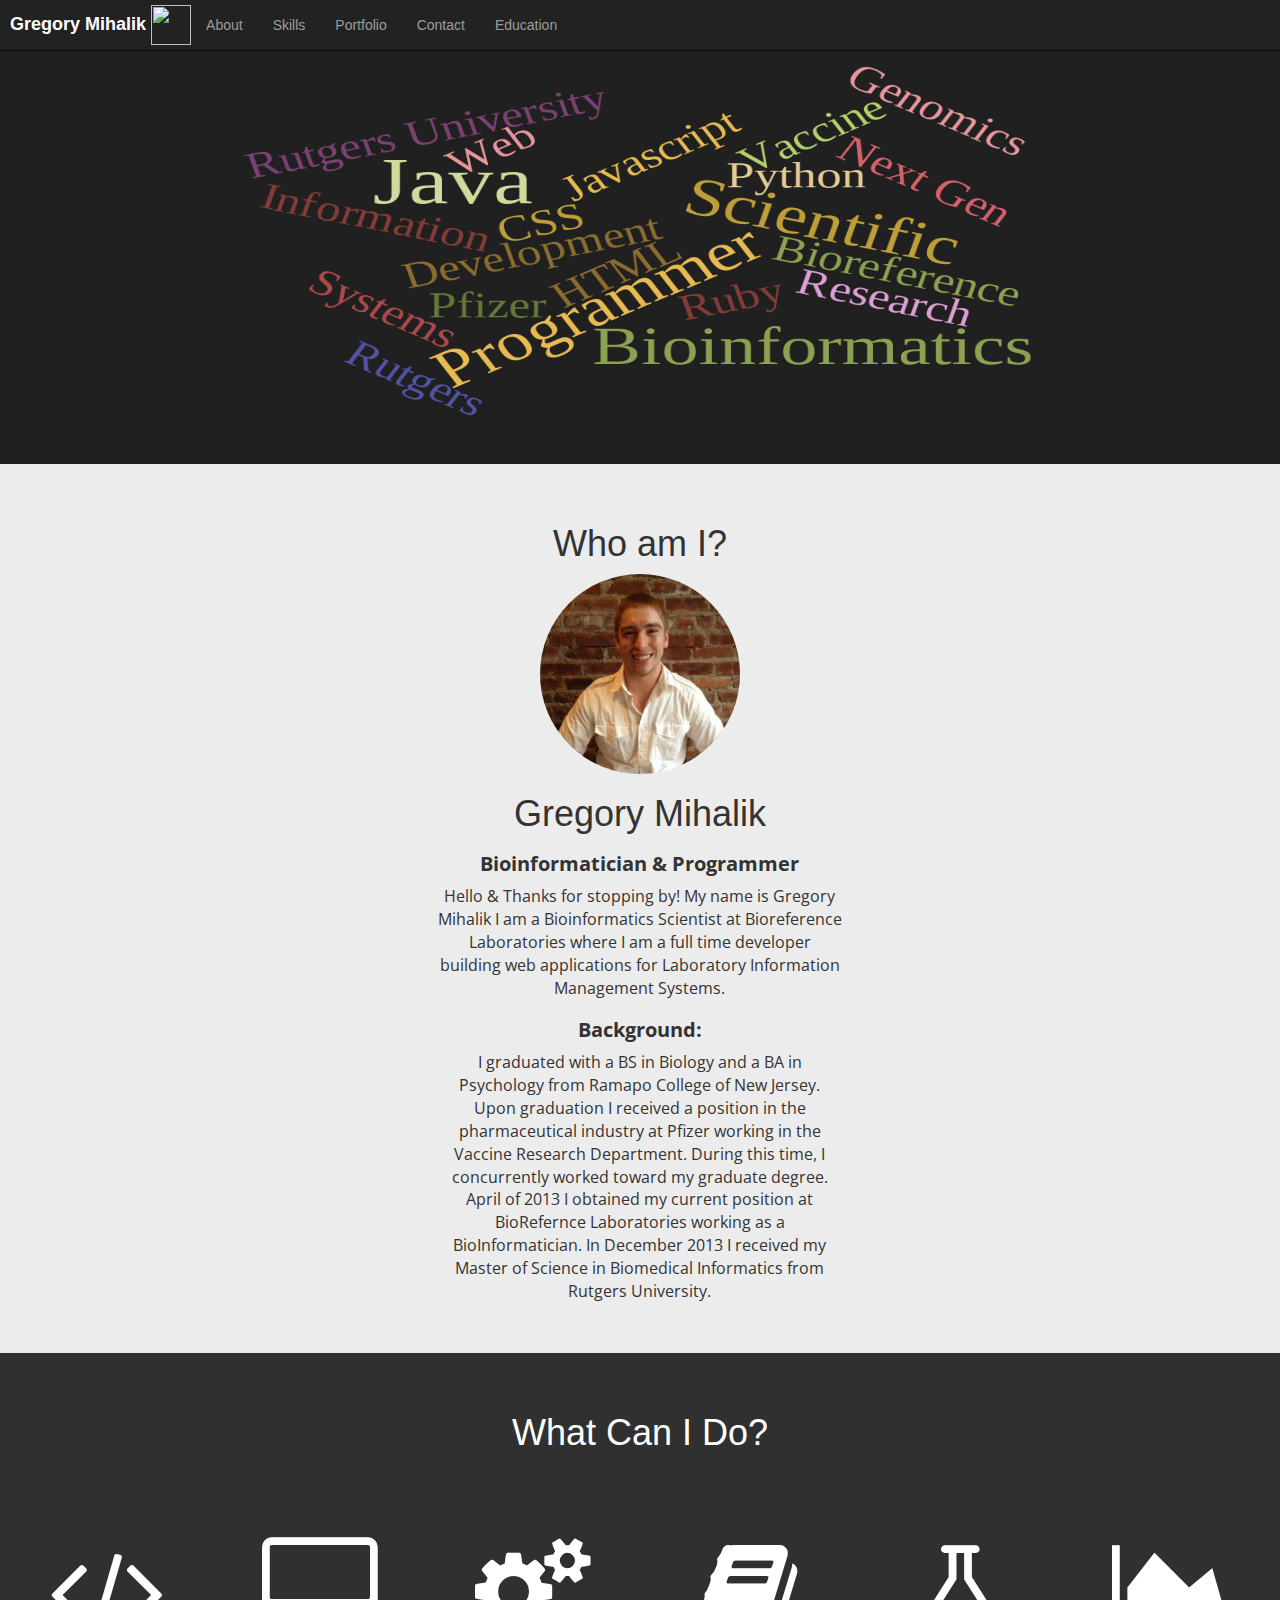
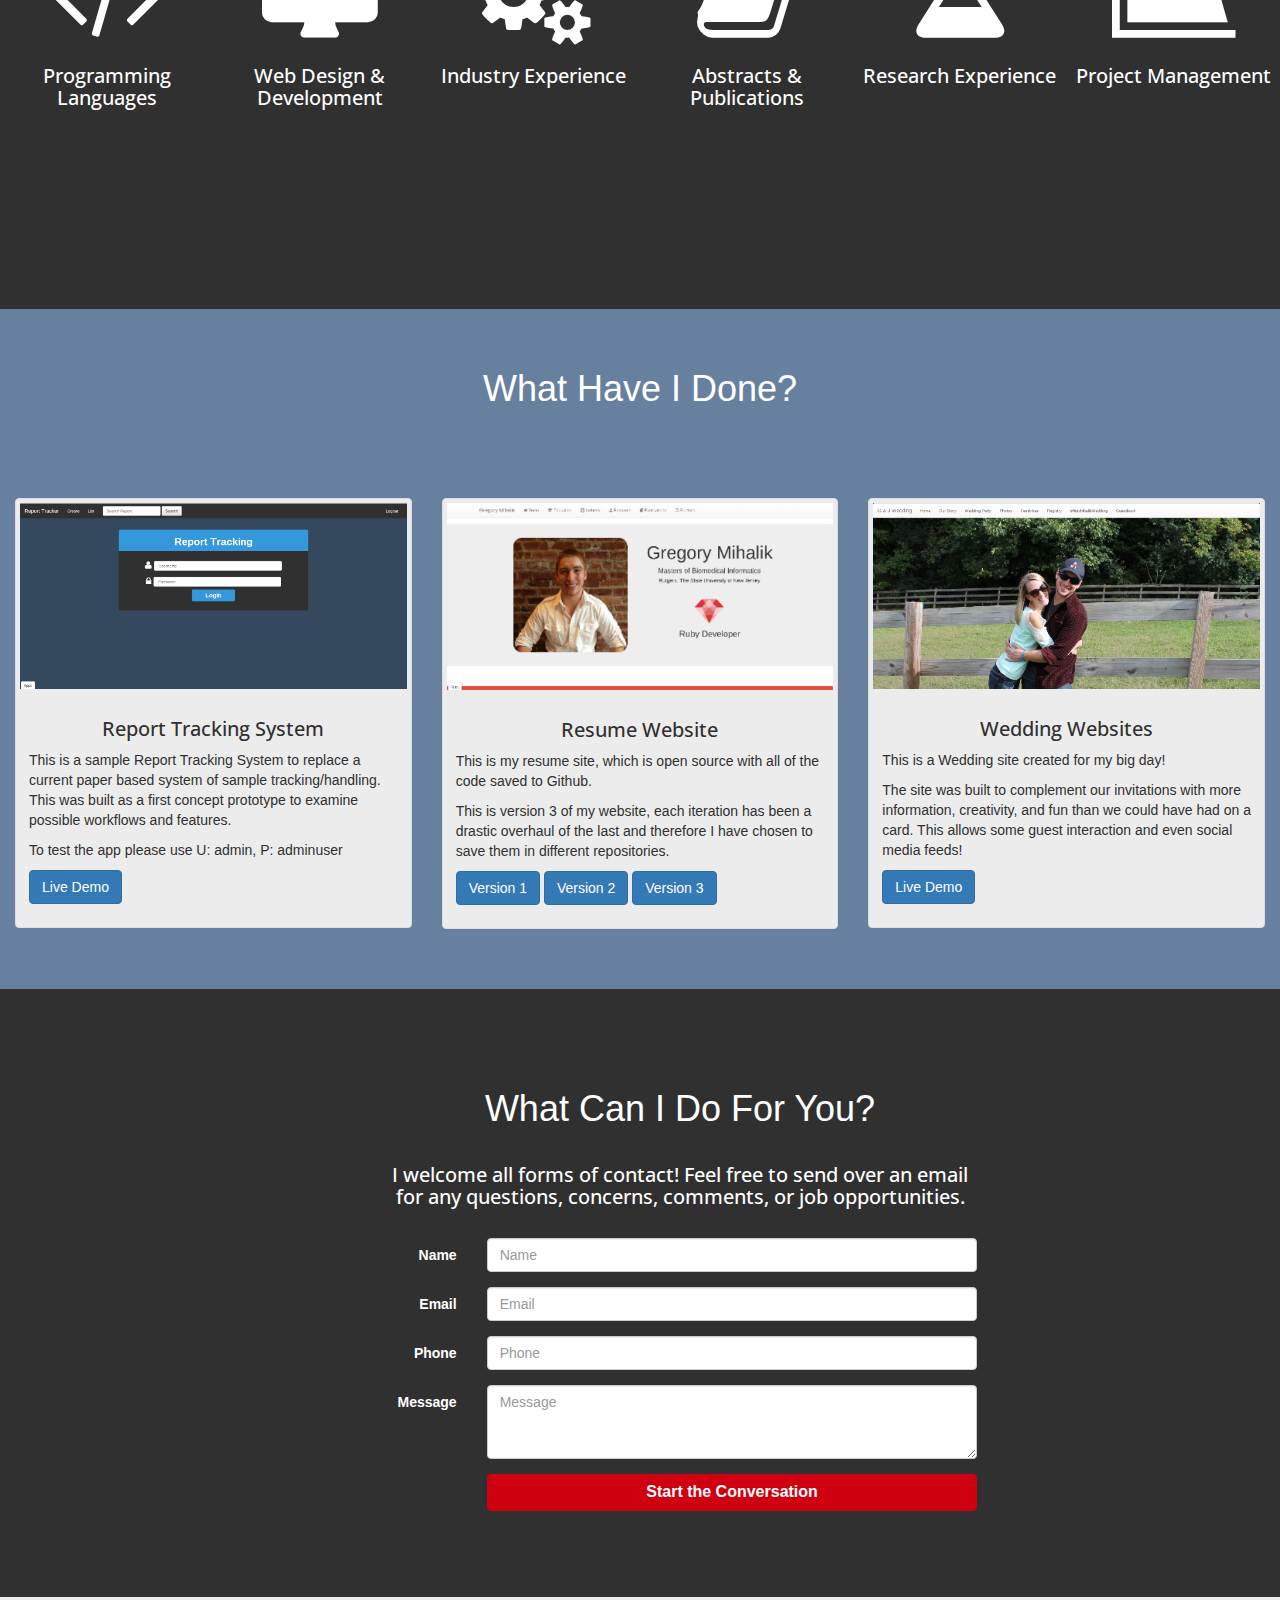
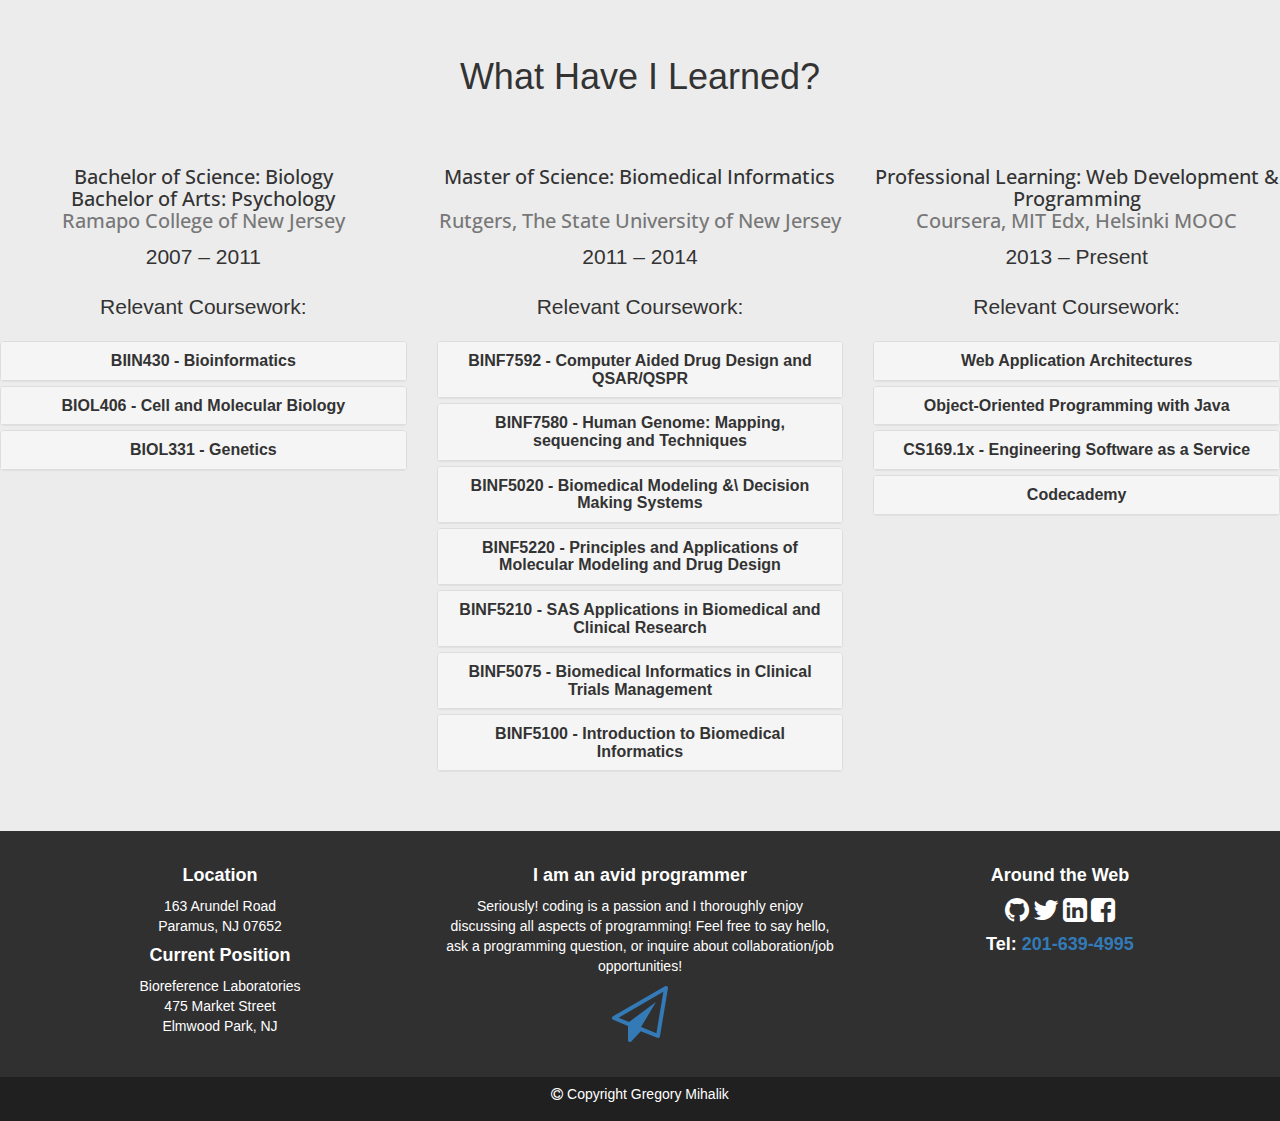
==== commit 307dfc1f: "Update index.html" ====
--- a/index.html
+++ b/index.html
@@ -785,7 +785,7 @@
             <i class="fa fa-linkedin-square fa-2x"></i>
             <i class="fa fa-facebook-square fa-2x"></i>
             <h4>Tel: 
-                    <a href="tel:201-639-4495">201-639-4495</a>
+                    <a href="tel:201-639-4995">201-639-4995</a>
                     </h4>
           </div>
         </div>
@@ -802,4 +802,4 @@
   </div>
 </body>
 
-</html>+</html>
